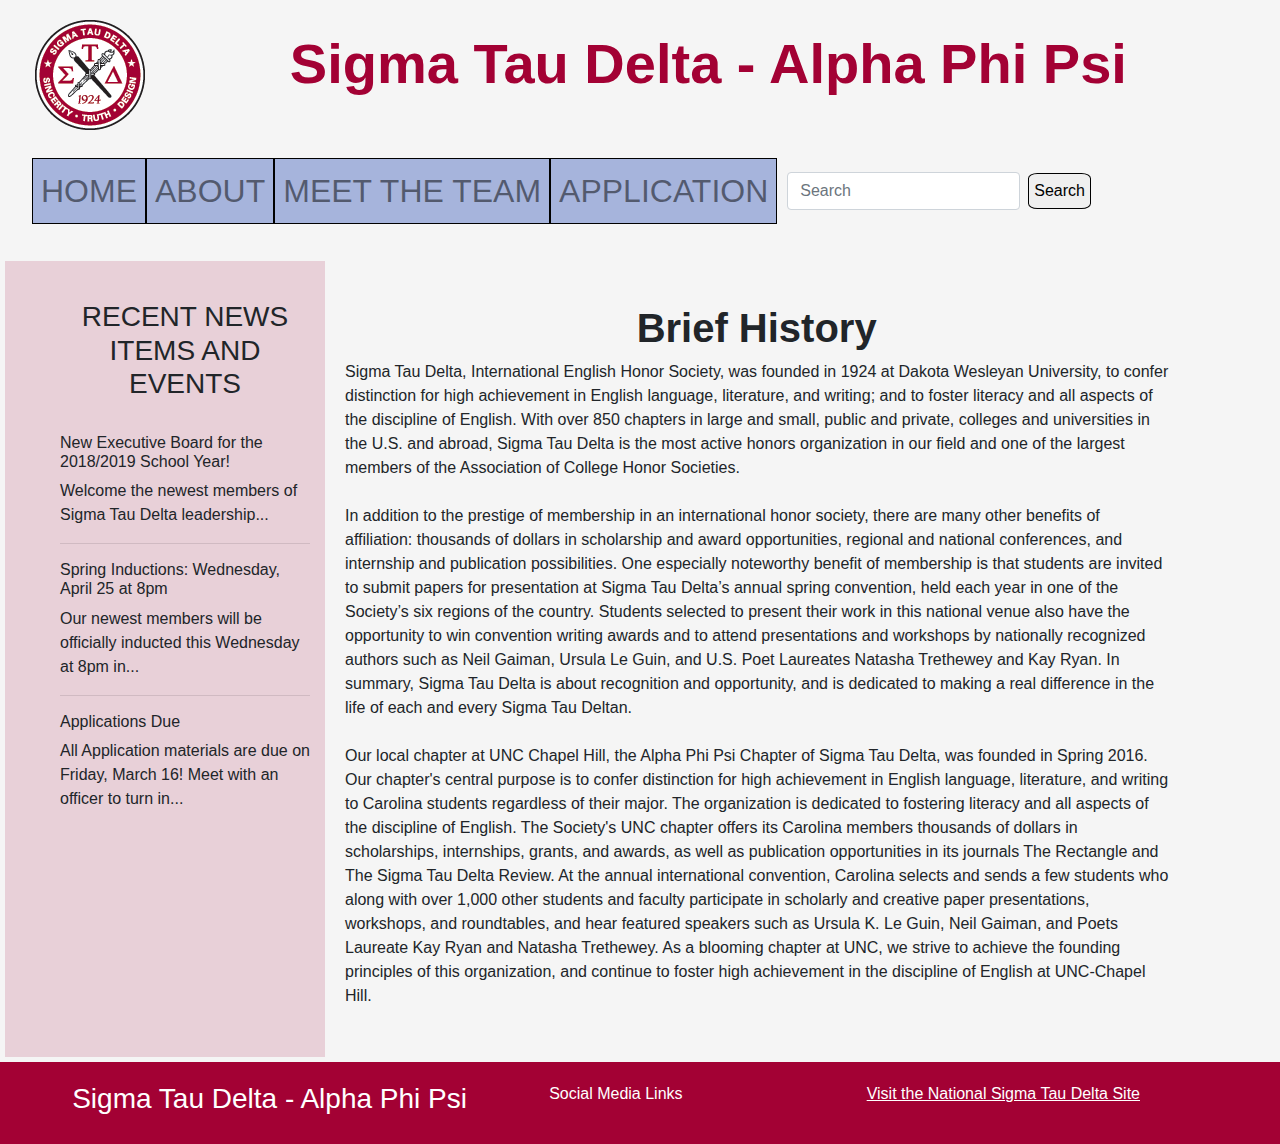
==== about.html @ 1b450252 "Commit Again" ====
<!DOCTYPE html>
<html>
<head>
    <link rel="stylesheet" href="https://maxcdn.bootstrapcdn.com/bootstrap/4.0.0/css/bootstrap.min.css" integrity="sha384-Gn5384xqQ1aoWXA+058RXPxPg6fy4IWvTNh0E263XmFcJlSAwiGgFAW/dAiS6JXm" crossorigin="anonymous">

    <link rel="stylesheet" href="checkpoint3.css">
    <title>Sigma Tau Delta UNC site by Tessa and Resha</title>
</head>
    
<body>
    <div class="container-fluid">
        <div class="row">
            <div class="col-sm-2 col-md-2"><img src="sigmatd%20seal.gif"></div>
            <div class="col-sm-9 col-md-9">
                <h1>Sigma Tau Delta - Alpha Phi Psi</h1>
                </div>
        </div>
        <div class="row">
           <nav class="navbar navbar-expand-lg navbar-light">
  <a class="navbar-brand" href="#"></a>
  <button class="navbar-toggler" type="button" data-toggle="collapse" data-target="#navbarSupportedContent" aria-controls="navbarSupportedContent" aria-expanded="false" aria-label="Toggle navigation">
    <span class="navbar-toggler-icon"></span>
  </button>

  <div class="collapse navbar-collapse" id="navbarSupportedContent">
    <ul class="navbar-nav mr-auto">
      <li class="nav-item">
        <a class="nav-link" href="index.html">HOME <span class="sr-only">(current)</span></a>
      </li>
      <li class="nav-item">
        <a class="nav-link" href="about.html">ABOUT</a>
      </li>
        <li class="nav-item">
            <a class="nav-link" href="team.html">MEET THE TEAM</a>
            </li>
      <li class="nav-item">
        <a class="nav-link" href="application.html">APPLICATION</a>
      </li>
    </ul>
    <form class="form-inline my-2 my-lg-0">
      <input class="form-control mr-sm-2" type="text" placeholder="Search" aria-label="Search">
      <button class="my-2 my-sm-0" type="submit">Search</button>
    </form>
  </div>
</nav>
           
            </div><br>
        
        <!--from here on down is Home-page-specific stuff-->
        
        <div class="row">
            <div class="col-lg-3" id="aside">
                <ul>
                    <li> <br><h3>RECENT NEWS ITEMS AND EVENTS</h3></li><br>
                    <li><h6>New Executive Board for the 2018/2019 School Year!</h6>
                    Welcome the newest members of Sigma Tau Delta leadership...</li><hr>
                    <li><h6>Spring Inductions: Wednesday, April 25 at 8pm</h6>Our newest members will be officially inducted this Wednesday at 8pm in...</li><hr>
                    <li><h6>Applications Due</h6>All Application materials are due on Friday, March 16! Meet with an officer to turn in... </li>
                </ul>
            
            </div>
            <div class="col-sm-12 col-lg-8" id="content">
          <br><br><h2>Brief History</h2>
                <span>Sigma Tau Delta, International English Honor Society, was founded in 1924 at Dakota Wesleyan University, to confer distinction for high achievement in English language, literature, and writing; and to foster literacy and all aspects of the discipline of English. With over 850 chapters in large and small, public and private, colleges and universities in the U.S. and abroad, Sigma Tau Delta is the most active honors organization in our field and one of the largest members of the Association of College Honor Societies. <br><br>

                In addition to the prestige of membership in an international honor society, there are many other benefits of affiliation: thousands of dollars in scholarship and award opportunities, regional and national conferences, and internship and publication possibilities. One especially noteworthy benefit of membership is that students are invited to submit papers for presentation at Sigma Tau Delta’s annual spring convention, held each year in one of the Society’s six regions of the country. Students selected to present their work in this national venue also have the opportunity to win convention writing awards and to attend presentations and workshops by nationally recognized authors such as Neil Gaiman, Ursula Le Guin, and U.S. Poet Laureates Natasha Trethewey and Kay Ryan. In summary, Sigma Tau Delta is about recognition and opportunity, and is dedicated to making a real difference in the life of each and every Sigma Tau Deltan. <br><br>

                Our local chapter at UNC Chapel Hill, the Alpha Phi Psi Chapter of Sigma Tau Delta, was founded in Spring 2016. Our chapter's central purpose is to confer distinction for high achievement in English language, literature, and writing to Carolina students regardless of their major. The organization is dedicated to fostering literacy and all aspects of the discipline of English. The Society's UNC chapter offers its Carolina members thousands of dollars in scholarships, internships, grants, and awards, as well as publication opportunities in its journals The Rectangle and The Sigma Tau Delta Review. At the annual international convention, Carolina selects and sends a few students who along with over 1,000 other students and faculty participate in scholarly and creative paper presentations, workshops, and roundtables, and hear featured speakers such as Ursula K. Le Guin, Neil Gaiman, and Poets Laureate Kay Ryan and Natasha Trethewey. As a blooming chapter at UNC, we strive to achieve the founding principles of this organization, and continue to foster high achievement in the discipline of English at UNC-Chapel Hill. <br><br>
                </span>
            </div>
            
        
        </div>
    </div>
    <footer> 
        <div class="container-fluid" id="footer">
            <div class="row">
            <div class="col-sm-5"><h3>Sigma Tau Delta - Alpha Phi Psi</h3></div>
                <div class="col-sm-3">Social Media Links</div>
                <div class="col-sm-4"><a href="http://english.org/sigmatd/"><u>Visit the National Sigma Tau Delta Site</u></a></div>
            
            </div>
        </div>
    
    </footer>
        
<script src="https://code.jquery.com/jquery-3.3.1.min.js" integrity="sha256-FgpCb/KJQlLNfOu91ta32o/NMZxltwRo8QtmkMRdAu8=" crossorigin="anonymous"></script>
<script type="text/javascript" src="/js/ht.js"></script>
    <script src="/js/ht-themes.js"></script>
    <script src="https://maxcdn.bootstrapcdn.com/bootstrap/4.0.0/js/bootstrap.min.js" integrity="sha384-JZR6Spejh4U02d8jOt6vLEHfe/JQGiRRSQQxSfFWpi1MquVdAyjUar5+76PVCmYl" crossorigin="anonymous"></script>    
  
</body>
</html>
---- checkpoint3.css ----
/*This is the top content for all pages*/
body{
       background-color:whitesmoke;
    font-family: Zurich;
    font-family: Arial;

}
h1{
    font: Goudy Old Style;
    font: Georgia;
    font-size: 3.5em;
    font-weight:bold;
    color:#A30134;
    padding-top: 30px;
    padding-left: 30px;
    text-align:center;
}
img{
    margin:20px;  
}

.nav-item{
    background-color:	#A6B4DC;
    color:white;
    font:Goudy Old Style;
    font: Georgia;
    font-size: 2em;
    border: solid black 1px;/*change*/
}
.nav-item:hover{
    background-color:#8B6889;
    border: solid black 1px;
}
#navbarSupportedContent{
    background-color:whitesmoke;
}


form{
    margin:10px;
}
form button{
    border: solid black 1px;
    border-radius:15%;
    padding: 5px;
    
}
form button:hover{
    background-color:#A30134;
}

/*CSS specific to the home page content*/

#aside{
    padding-top:15px;
    margin:5px;
    background-color:RGBA(163, 1, 52, 0.15);
}
ul{
    list-style-type: none;
}
h3{
    text-align: center;
}
h2{ 
    font-family: Zurich;
    font-family: Arial;
    text-align: center;
    font-size: 2.5em;
    font-weight: bold;
    
}
h4{
    color: #A30134;
}
#newsimg{
    align-content: center;
    width: 90%;
    height: 30%;
}
#footer{
    background-color: #A30134;
    color:white;
    padding:20px;
}
a{
    color:white;
    text-align: center;/*change*/
}
a:hover{
    color:black;
}
#content{
    margin-bottom: 30px;
}
#profile img{
    width:30%;
    display: block;
    margin:auto;
} /*change*/
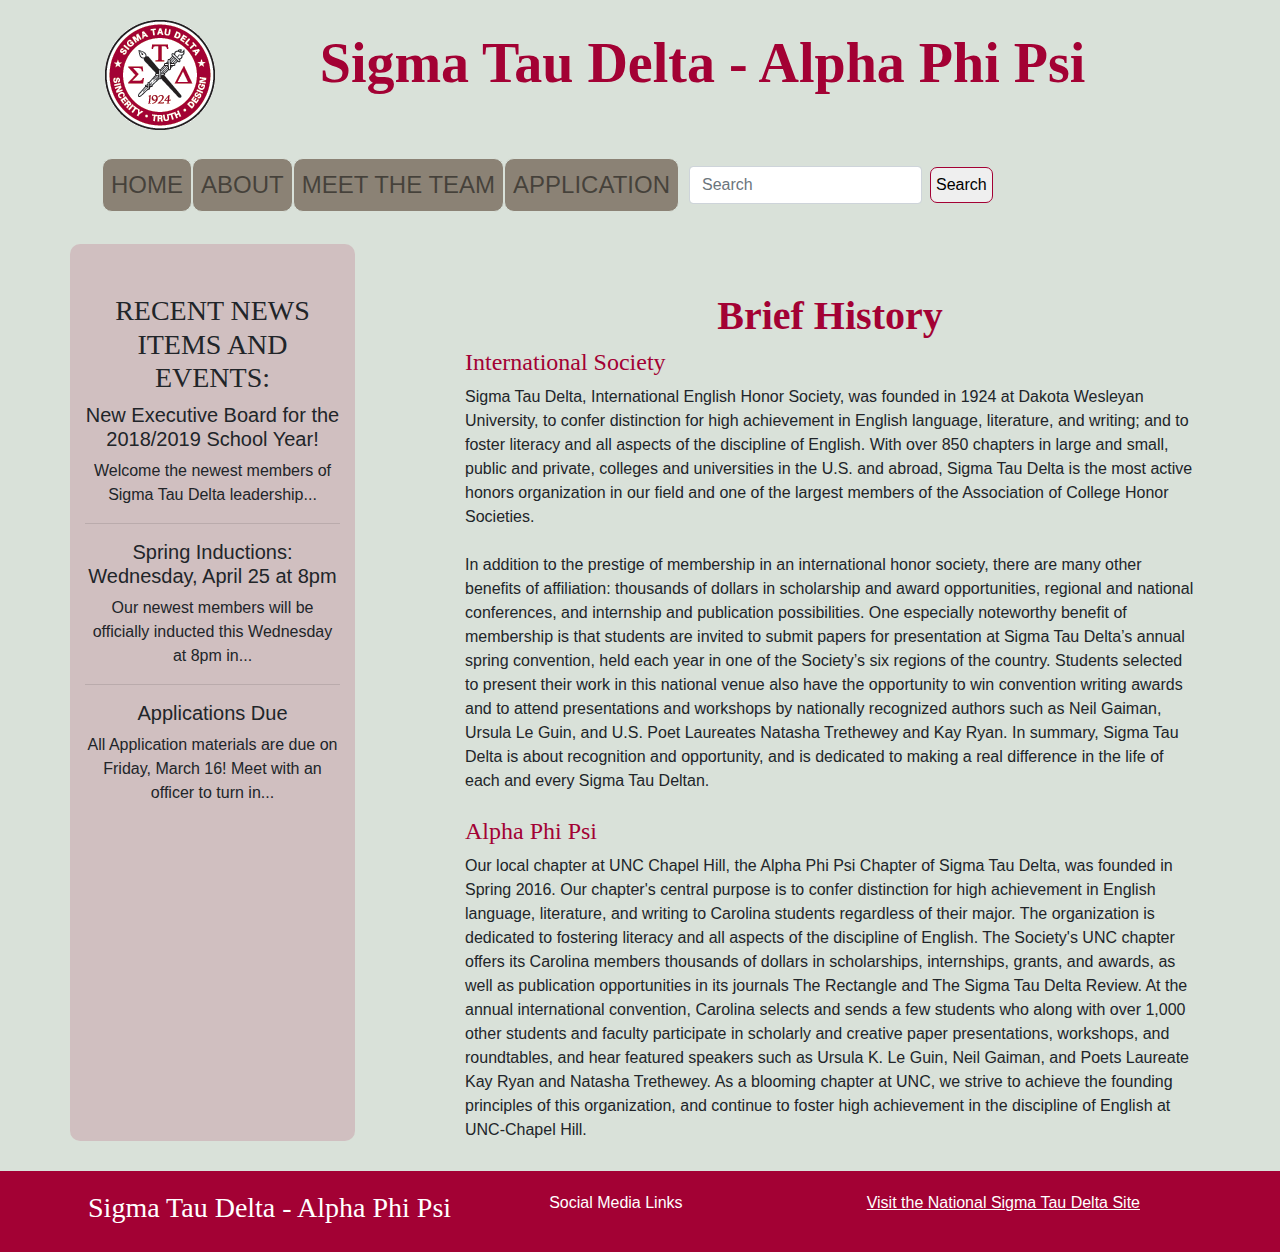
==== commit 20577952: "Hopefully Final Commit" ====
--- a/about.html
+++ b/about.html
@@ -8,7 +8,7 @@
 </head>
     
 <body>
-    <div class="container-fluid">
+    <div class="container">
         <div class="row">
             <div class="col-sm-2 col-md-2"><img src="sigmatd%20seal.gif"></div>
             <div class="col-sm-9 col-md-9">
@@ -46,25 +46,26 @@
            
             </div><br>
         
-        <!--from here on down is Home-page-specific stuff-->
         
         <div class="row">
             <div class="col-lg-3" id="aside">
-                <ul>
-                    <li> <br><h3>RECENT NEWS ITEMS AND EVENTS</h3></li><br>
-                    <li><h6>New Executive Board for the 2018/2019 School Year!</h6>
-                    Welcome the newest members of Sigma Tau Delta leadership...</li><hr>
-                    <li><h6>Spring Inductions: Wednesday, April 25 at 8pm</h6>Our newest members will be officially inducted this Wednesday at 8pm in...</li><hr>
-                    <li><h6>Applications Due</h6>All Application materials are due on Friday, March 16! Meet with an officer to turn in... </li>
-                </ul>
+                
+                    <span><h3>RECENT NEWS ITEMS AND EVENTS:</h3></span>
+                   <span><h5>New Executive Board for the 2018/2019 School Year!</h5>
+                Welcome the newest members of Sigma Tau Delta leadership...</span><hr>
+                <span><h5>Spring Inductions: Wednesday, April 25 at 8pm</h5>Our newest members will be officially inducted this Wednesday at 8pm in...</span><hr>
+                <span><h5>Applications Due</h5>All Application materials are due on Friday, March 16! Meet with an officer to turn in... </span>
+                
             
             </div>
             <div class="col-sm-12 col-lg-8" id="content">
           <br><br><h2>Brief History</h2>
+                <h4>International Society</h4>
                 <span>Sigma Tau Delta, International English Honor Society, was founded in 1924 at Dakota Wesleyan University, to confer distinction for high achievement in English language, literature, and writing; and to foster literacy and all aspects of the discipline of English. With over 850 chapters in large and small, public and private, colleges and universities in the U.S. and abroad, Sigma Tau Delta is the most active honors organization in our field and one of the largest members of the Association of College Honor Societies. <br><br>
 
                 In addition to the prestige of membership in an international honor society, there are many other benefits of affiliation: thousands of dollars in scholarship and award opportunities, regional and national conferences, and internship and publication possibilities. One especially noteworthy benefit of membership is that students are invited to submit papers for presentation at Sigma Tau Delta’s annual spring convention, held each year in one of the Society’s six regions of the country. Students selected to present their work in this national venue also have the opportunity to win convention writing awards and to attend presentations and workshops by nationally recognized authors such as Neil Gaiman, Ursula Le Guin, and U.S. Poet Laureates Natasha Trethewey and Kay Ryan. In summary, Sigma Tau Delta is about recognition and opportunity, and is dedicated to making a real difference in the life of each and every Sigma Tau Deltan. <br><br>
-
+                    
+                    <h4>Alpha Phi Psi</h4>
                 Our local chapter at UNC Chapel Hill, the Alpha Phi Psi Chapter of Sigma Tau Delta, was founded in Spring 2016. Our chapter's central purpose is to confer distinction for high achievement in English language, literature, and writing to Carolina students regardless of their major. The organization is dedicated to fostering literacy and all aspects of the discipline of English. The Society's UNC chapter offers its Carolina members thousands of dollars in scholarships, internships, grants, and awards, as well as publication opportunities in its journals The Rectangle and The Sigma Tau Delta Review. At the annual international convention, Carolina selects and sends a few students who along with over 1,000 other students and faculty participate in scholarly and creative paper presentations, workshops, and roundtables, and hear featured speakers such as Ursula K. Le Guin, Neil Gaiman, and Poets Laureate Kay Ryan and Natasha Trethewey. As a blooming chapter at UNC, we strive to achieve the founding principles of this organization, and continue to foster high achievement in the discipline of English at UNC-Chapel Hill. <br><br>
                 </span>
             </div>
--- a/checkpoint3.css
+++ b/checkpoint3.css
@@ -1,13 +1,11 @@
 /*This is the top content for all pages*/
 body{
-       background-color:whitesmoke;
-    font-family: Zurich;
-    font-family: Arial;
+       background-color:#D9E1D9;
+    font-family: Zurich, Arial, sans-serif;
 
 }
 h1{
-    font: Goudy Old Style;
-    font: Georgia;
+    font-family: Goudy Old Style, Georgia, serif;
     font-size: 3.5em;
     font-weight:bold;
     color:#A30134;
@@ -20,58 +18,67 @@
 }
 
 .nav-item{
-    background-color:	#A6B4DC;
+    background-color:	#8B8275;
     color:white;
     font:Goudy Old Style;
     font: Georgia;
     font-size: 2em;
-    border: solid black 1px;/*change*/
+    border: solid #D9E1D9 1px;
+    border-radius:10px;
+        font-size: 1.5em;
+
 }
 .nav-item:hover{
-    background-color:#8B6889;
+    background-color:RGBA(163, 1, 52, 0.2);
     border: solid black 1px;
 }
 #navbarSupportedContent{
-    background-color:whitesmoke;
+    background-color:D9E1D9;
 }
-
 
 form{
     margin:10px;
 }
 form button{
-    border: solid black 1px;
-    border-radius:15%;
+    border: solid RGB(163, 1, 52) 1px;
+    border-radius:7px;
     padding: 5px;
     
 }
 form button:hover{
-    background-color:#A30134;
+    background-color:RGBA(163, 1, 52, 0.5);
 }
 
-/*CSS specific to the home page content*/
-
 #aside{
-    padding-top:15px;
-    margin:5px;
     background-color:RGBA(163, 1, 52, 0.15);
-}
-ul{
-    list-style-type: none;
+    margin:auto;
+    margin-bottom:30px;
+    margin-top:0px;
+    text-align: center;
+    padding-top: 50px;
+    padding-bottom:50px;
+    margin-left:0px;
+    height:auto;
+    border-radius:10px;
+    
 }
 h3{
     text-align: center;
+    font-family: Goudy Old Style, Georgia, serif;
 }
 h2{ 
-    font-family: Zurich;
-    font-family: Arial;
+    font-family: Goudy Old Style, Georgia, serif;
     text-align: center;
     font-size: 2.5em;
     font-weight: bold;
+    color: #A30134;
     
 }
 h4{
     color: #A30134;
+        font-family: Goudy Old Style, Georgia, serif;
+
+    
 }
 #newsimg{
     align-content: center;
@@ -85,19 +92,19 @@
 }
 a{
     color:white;
-    text-align: center;/*change*/
+    text-align: center;
 }
 a:hover{
     color:black;
 }
 #content{
-    margin-bottom: 30px;
+    margin-bottom: 5px;
 }
 #profile img{
     width:30%;
     display: block;
     margin:auto;
-} /*change*/
+} 
 
 
 
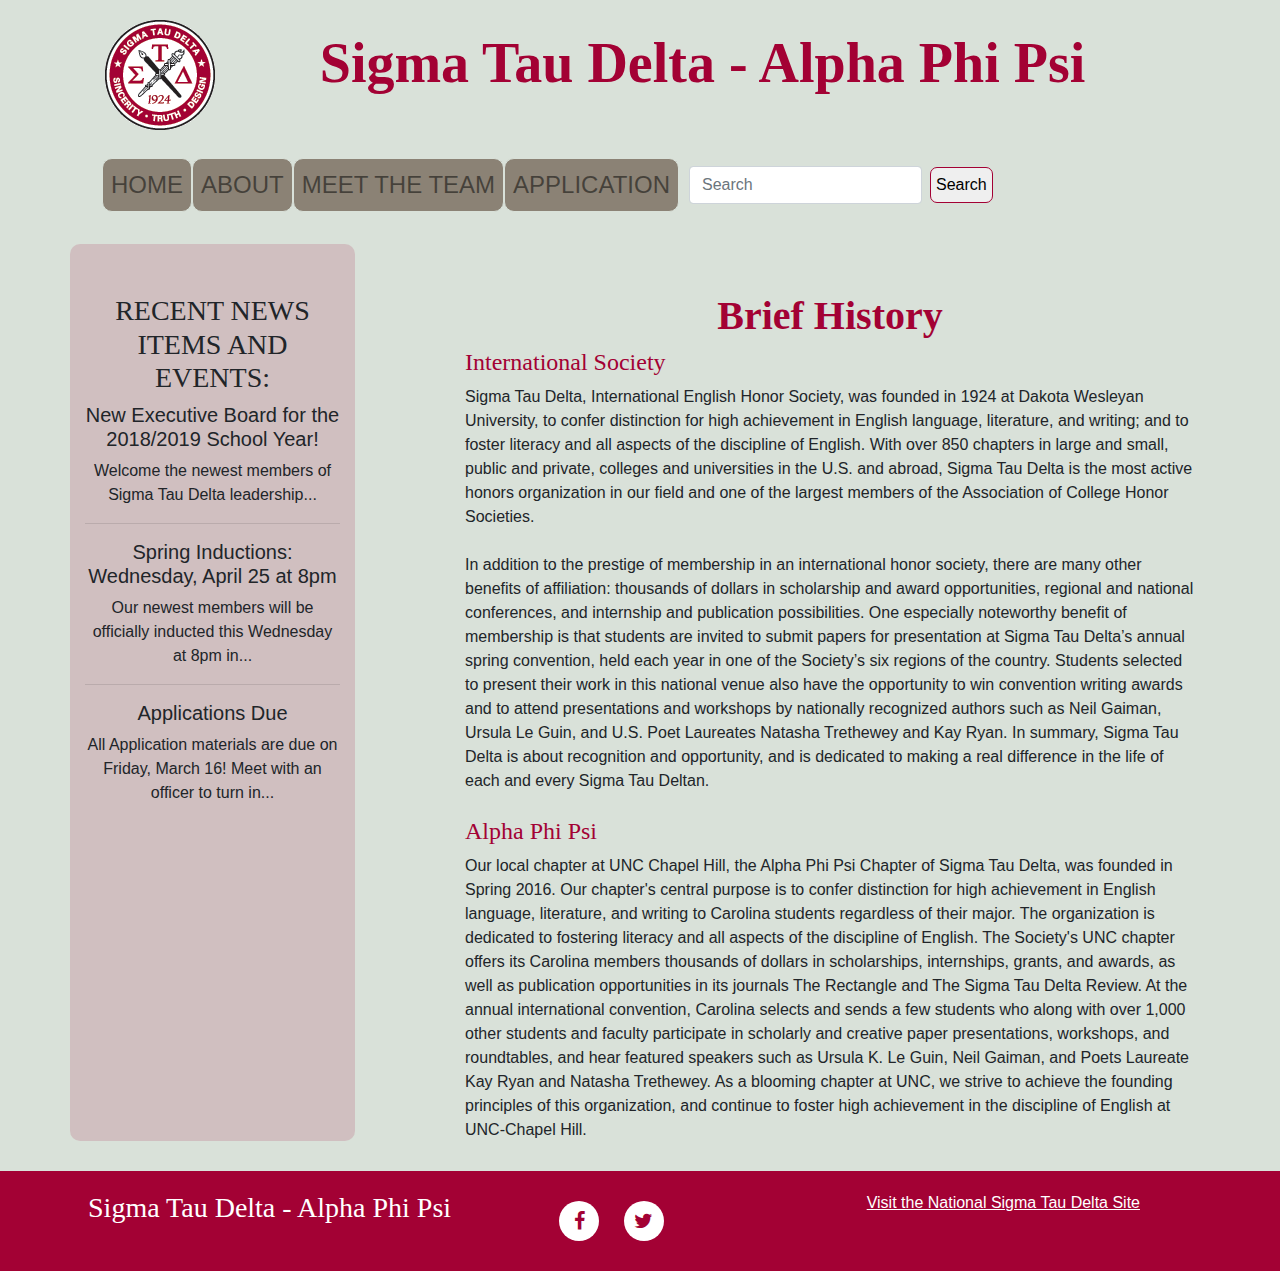
==== commit 8139a06b: "Final Final Commit" ====
--- a/about.html
+++ b/about.html
@@ -2,6 +2,7 @@
 <html>
 <head>
     <link rel="stylesheet" href="https://maxcdn.bootstrapcdn.com/bootstrap/4.0.0/css/bootstrap.min.css" integrity="sha384-Gn5384xqQ1aoWXA+058RXPxPg6fy4IWvTNh0E263XmFcJlSAwiGgFAW/dAiS6JXm" crossorigin="anonymous">
+    <link rel="stylesheet" href="https://cdnjs.cloudflare.com/ajax/libs/font-awesome/4.7.0/css/font-awesome.min.css">
 
     <link rel="stylesheet" href="checkpoint3.css">
     <title>Sigma Tau Delta UNC site by Tessa and Resha</title>
@@ -77,8 +78,9 @@
         <div class="container-fluid" id="footer">
             <div class="row">
             <div class="col-sm-5"><h3>Sigma Tau Delta - Alpha Phi Psi</h3></div>
-                <div class="col-sm-3">Social Media Links</div>
-                <div class="col-sm-4"><a href="http://english.org/sigmatd/"><u>Visit the National Sigma Tau Delta Site</u></a></div>
+                <div class="col-sm-3">  <a href="https://www.facebook.com/Sigma-Tau-Delta-Alpha-Phi-Psi-352463228571308/?ref=aymt_homepage_panel" class="fa fa-facebook" target="_blank"></a>
+                    <a href="https://twitter.com/?lang=en" class="fa fa-twitter" target="_blank"></a></div>
+                <div class="col-sm-4"><a href="http://english.org/sigmatd/" target="_blank"><u>Visit the National Sigma Tau Delta Site</u></a></div>
             
             </div>
         </div>
--- a/checkpoint3.css
+++ b/checkpoint3.css
@@ -105,6 +105,31 @@
     display: block;
     margin:auto;
 } 
+.fa {
+  font-size: 20px;
+    width:40px;
+    height:40px;
+    padding:10px;
+  text-align: center;
+  text-decoration: none;
+  margin: 10px;
+    border-radius: 20px;
+}
+
+.fa:hover {
+    opacity: 0.7;
+    text-decoration:none;
+}
+
+.fa-facebook {
+  background: white;
+  color: #A30134;
+}
+
+.fa-twitter {
+  background: white;
+  color: #A30134;
+}
 
 
 
